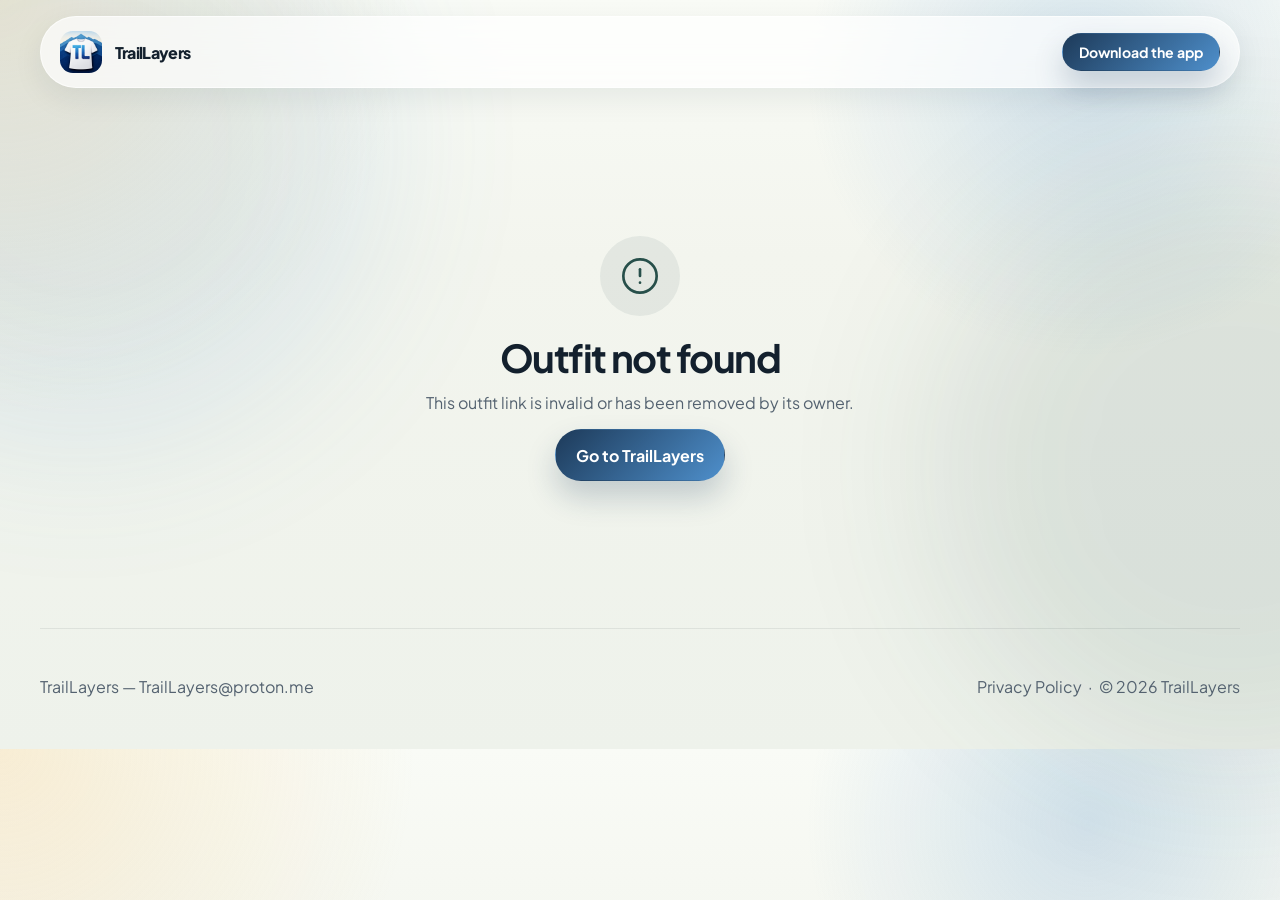
==== outfits/index.html @ f10e6a3c "fix: hide loading and not found outfit sections" ====
<!DOCTYPE html>
<html lang="en">
<head>
  <meta charset="UTF-8">
  <meta name="viewport" content="width=device-width, initial-scale=1.0">
  <title>Shared Outfit — TrailLayers</title>
  <meta name="description" content="View a shared TrailLayers outfit.">
  <!-- Open Graph — updated dynamically once data loads -->
  <meta property="og:title" content="TrailLayers Outfit">
  <meta property="og:description" content="A shared outfit from TrailLayers.">
  <meta property="og:image" content="../assets/traillayers-icon.png">
  <link rel="icon" type="image/png" href="../assets/traillayers-icon.png">
  <link rel="preconnect" href="https://fonts.googleapis.com">
  <link rel="preconnect" href="https://fonts.gstatic.com" crossorigin>
  <link href="https://fonts.googleapis.com/css2?family=Plus+Jakarta+Sans:wght@400;500;600;700;800&family=Instrument+Serif:ital@0;1&display=swap" rel="stylesheet">
  <link rel="stylesheet" href="../styles.css">
  <link rel="stylesheet" href="./outfit.css">
</head>
<body>
  <div class="page-shell">

    <header class="site-header">
      <a class="brand" href="/" aria-label="TrailLayers home">
        <img src="../assets/traillayers-icon.png" alt="TrailLayers app icon">
        <span>TrailLayers</span>
      </a>
      <a class="button button-primary outfit-header-cta" href="#" id="appstore-cta-header" aria-label="Download TrailLayers on the App Store">
        Download the app
      </a>
    </header>

    <main id="outfit-main" data-state="loading">

      <!-- Loading state — hidden attribute removed by showState("state-loading") on init -->
      <div id="state-loading" class="outfit-state" hidden aria-live="polite" aria-busy="true">
        <div class="spinner" aria-hidden="true"></div>
        <p>Loading outfit&hellip;</p>
      </div>

      <!-- Error / not-found state -->
      <div id="state-error" class="outfit-state" hidden aria-live="assertive">
        <div class="state-icon" aria-hidden="true">
          <svg width="40" height="40" viewBox="0 0 24 24" fill="none" stroke="currentColor" stroke-width="1.6" stroke-linecap="round" stroke-linejoin="round">
            <circle cx="12" cy="12" r="10"/>
            <line x1="12" y1="8" x2="12" y2="12"/>
            <line x1="12" y1="16" x2="12.01" y2="16"/>
          </svg>
        </div>
        <h1 class="state-heading">Outfit not found</h1>
        <p class="state-body">This outfit link is invalid or has been removed by its owner.</p>
        <a class="button button-primary" href="/">Go to TrailLayers</a>
      </div>

      <!-- Outfit content — populated by JS -->
      <div id="state-content" hidden>

        <section class="outfit-hero">
          <div class="outfit-hero-inner">
            <p class="eyebrow" id="outfit-activity"></p>
            <h1 id="outfit-name">Outfit</h1>
            <p id="shared-by" hidden></p>
            <p class="outfit-meta-line" id="outfit-date"></p>
          </div>
          <div class="outfit-image-wrap" id="outfit-image-wrap" aria-hidden="true">
            <!-- outfit image injected here if present -->
          </div>
        </section>

        <section class="outfit-garments-section" aria-labelledby="garments-heading">
          <h2 id="garments-heading" class="garments-heading">What&rsquo;s in this outfit</h2>
          <ul class="garment-list" id="garment-list" role="list">
            <!-- garment cards injected here -->
          </ul>
        </section>

        <section class="outfit-cta-section">
          <div class="outfit-cta-card">
            <div class="outfit-cta-copy">
              <p class="eyebrow">Build yours in TrailLayers</p>
              <h2 class="outfit-cta-heading">Track every layer. Learn what actually works.</h2>
              <p>Catalog your outdoor gear, build repeatable outfits, and log real-world comfort so every future outing gets smarter.</p>
              <a class="button button-primary" href="#" id="appstore-cta-main">Download TrailLayers</a>
            </div>
            <div class="outfit-cta-art" aria-hidden="true">
              <img src="../assets/traillayers-icon.png" alt="">
            </div>
          </div>
        </section>

      </div>
      <!-- /#state-content -->

    </main>

    <footer class="site-footer outfit-footer">
      <p>TrailLayers &mdash; <a href="mailto:TrailLayers@proton.me">TrailLayers@proton.me</a></p>
      <p>
        <a href="../privacy.html">Privacy Policy</a>
        &nbsp;&middot;&nbsp;
        &copy; <span id="year"></span> TrailLayers
      </p>
    </footer>

  </div>
  <!-- /.page-shell -->

  <script src="./outfit.js" type="module"></script>
</body>
</html>
---- styles.css ----
:root {
  --bg: #f3f5ee;
  --bg-strong: #dce9da;
  --surface: rgba(255, 255, 255, 0.72);
  --surface-strong: rgba(255, 255, 255, 0.9);
  --ink: #13202d;
  --muted: #546270;
  --line: rgba(19, 32, 45, 0.1);
  --forest: #274f4a;
  --pine: #1d3a59;
  --sky: #4e8fcb;
  --snow: #fdfdfc;
  --sun: #f3c97d;
  --shadow: 0 22px 60px rgba(17, 37, 53, 0.14);
  --radius-xl: 32px;
  --radius-lg: 24px;
  --radius-md: 18px;
  --radius-sm: 14px;
  --max-width: 1200px;
}

* {
  box-sizing: border-box;
}

html {
  scroll-behavior: smooth;
}

body {
  margin: 0;
  min-width: 320px;
  color: var(--ink);
  font-family: "Plus Jakarta Sans", "Avenir Next", "Segoe UI", sans-serif;
  background:
    radial-gradient(circle at top left, rgba(243, 201, 125, 0.28), transparent 28%),
    radial-gradient(circle at 85% 10%, rgba(78, 143, 203, 0.22), transparent 22%),
    linear-gradient(180deg, #f9fbf6 0%, var(--bg) 34%, #eef2eb 100%);
}

img {
  display: block;
  max-width: 100%;
}

a {
  color: inherit;
  text-decoration: none;
}

.page-shell {
  position: relative;
  overflow: hidden;
}

.page-shell::before,
.page-shell::after {
  content: "";
  position: fixed;
  inset: auto;
  width: 38rem;
  height: 38rem;
  border-radius: 50%;
  filter: blur(80px);
  opacity: 0.4;
  pointer-events: none;
  z-index: -1;
}

.page-shell::before {
  top: -10rem;
  left: -14rem;
  background: rgba(78, 143, 203, 0.3);
}

.page-shell::after {
  right: -16rem;
  bottom: 8rem;
  background: rgba(39, 79, 74, 0.28);
}

.site-header,
.hero,
.proof-strip,
.section,
.site-footer {
  width: min(calc(100% - 2rem), var(--max-width));
  margin: 0 auto;
}

.site-header {
  position: sticky;
  top: 1rem;
  z-index: 10;
  display: flex;
  align-items: center;
  justify-content: space-between;
  gap: 1rem;
  margin-top: 1rem;
  padding: 0.9rem 1.2rem;
  background: rgba(255, 255, 255, 0.68);
  backdrop-filter: blur(16px);
  border: 1px solid rgba(255, 255, 255, 0.65);
  border-radius: 999px;
  box-shadow: 0 10px 30px rgba(19, 32, 45, 0.08);
}

.brand {
  display: inline-flex;
  align-items: center;
  gap: 0.8rem;
  font-weight: 800;
  letter-spacing: -0.02em;
}

.brand img {
  width: 2.6rem;
  height: 2.6rem;
  border-radius: 0.8rem;
}

.site-nav {
  display: flex;
  align-items: center;
  gap: 1.3rem;
  color: var(--muted);
  font-size: 0.96rem;
}

.site-nav a:hover,
.site-nav a:focus-visible {
  color: var(--ink);
}

.menu-toggle {
  display: none;
  border: 0;
  background: transparent;
  padding: 0.25rem;
}

.menu-toggle span {
  display: block;
  width: 1.4rem;
  height: 2px;
  margin: 0.25rem 0;
  background: var(--ink);
  border-radius: 999px;
}

.hero {
  display: grid;
  grid-template-columns: 1.02fr 0.98fr;
  gap: 2rem;
  align-items: center;
  padding: 4.6rem 0 2.2rem;
}

.eyebrow {
  margin: 0 0 1rem;
  font-size: 0.85rem;
  font-weight: 700;
  text-transform: uppercase;
  letter-spacing: 0.16em;
  color: var(--forest);
}

h1,
h2,
h3,
strong,
.brand span {
  letter-spacing: -0.04em;
}

h1 {
  margin: 0;
  font-size: clamp(3rem, 6vw, 6.1rem);
  line-height: 0.95;
}

h2 {
  margin: 0;
  font-size: clamp(2rem, 4vw, 3.4rem);
  line-height: 1;
}

h3 {
  margin: 0 0 0.45rem;
  font-size: 1.18rem;
}

.hero h1 {
  font-family: "Plus Jakarta Sans", "Avenir Next", sans-serif;
}

.section-heading h2,
.brand-panel h3 {
  font-family: "Instrument Serif", Georgia, serif;
  font-weight: 400;
  letter-spacing: -0.02em;
}

.hero-text,
.section-heading p,
.text-panel p,
.brand-panel p,
.showcase-card p,
.use-case-card p,
.proof-strip span,
.site-footer p {
  color: var(--muted);
  line-height: 1.65;
}

.hero-text {
  max-width: 38rem;
  margin: 1.35rem 0 0;
  font-size: 1.08rem;
}

.hero-actions,
.cta-row {
  display: flex;
  flex-wrap: wrap;
  gap: 0.85rem;
  margin-top: 2rem;
}

.button {
  display: inline-flex;
  align-items: center;
  justify-content: center;
  min-height: 3.25rem;
  padding: 0 1.25rem;
  border-radius: 999px;
  border: 1px solid transparent;
  font-weight: 700;
  transition: transform 180ms ease, box-shadow 180ms ease, background 180ms ease;
}

.button:hover,
.button:focus-visible {
  transform: translateY(-1px);
}

.button-primary {
  background: linear-gradient(135deg, var(--pine), var(--sky));
  color: white;
  box-shadow: 0 16px 30px rgba(29, 58, 89, 0.22);
}

.button-secondary {
  background: rgba(255, 255, 255, 0.64);
  border-color: var(--line);
}

.hero-meta {
  display: flex;
  flex-wrap: wrap;
  gap: 0.8rem;
  padding: 0;
  margin: 2rem 0 0;
  list-style: none;
}

.hero-meta li {
  padding: 0.75rem 0.95rem;
  background: rgba(255, 255, 255, 0.64);
  border: 1px solid rgba(19, 32, 45, 0.08);
  border-radius: 999px;
  font-size: 0.92rem;
}

.hero-visual {
  position: relative;
  min-height: 45rem;
  padding: 1.2rem 0 1rem;
}

.glow {
  position: absolute;
  border-radius: 50%;
  filter: blur(12px);
}

.glow-one {
  top: 2rem;
  right: 5rem;
  width: 13rem;
  height: 13rem;
  background: rgba(243, 201, 125, 0.42);
}

.glow-two {
  bottom: 6rem;
  left: 1rem;
  width: 16rem;
  height: 16rem;
  background: rgba(78, 143, 203, 0.22);
}

.phone-mockup,
.showcase-card,
.text-panel,
.brand-panel,
.use-case-card,
.proof-strip article,
.final-cta {
  background: var(--surface);
  backdrop-filter: blur(18px);
  border: 1px solid rgba(255, 255, 255, 0.75);
  box-shadow: var(--shadow);
}

.use-case-tag,
.brand-kicker,
.insight-label {
  display: inline-flex;
  padding: 0.45rem 0.75rem;
  border-radius: 999px;
  background: rgba(39, 79, 74, 0.1);
  color: var(--forest);
  font-size: 0.78rem;
  font-weight: 700;
  text-transform: uppercase;
  letter-spacing: 0.12em;
}

.phone-stack {
  position: absolute;
  inset: 0 0 0 0;
}

.phone-mockup {
  position: absolute;
  width: 18rem;
  min-height: 35rem;
  padding: 0.9rem;
  border-radius: 2.4rem;
  background: linear-gradient(180deg, rgba(12, 28, 42, 0.96), rgba(19, 32, 45, 0.92));
  color: white;
}

.phone-mockup::before {
  content: "";
  position: absolute;
  top: 0.75rem;
  left: 50%;
  transform: translateX(-50%);
  width: 7rem;
  height: 1.4rem;
  background: rgba(255, 255, 255, 0.08);
  border-radius: 999px;
}

.phone-wardrobe {
  left: 1rem;
  top: 5.6rem;
  transform: rotate(-8deg);
}

.phone-outfits {
  left: 13rem;
  top: 1rem;
  z-index: 2;
}

.phone-logs {
  right: 0.5rem;
  top: 7rem;
  transform: rotate(8deg);
}

.phone-topbar {
  display: flex;
  justify-content: space-between;
  align-items: center;
  padding: 1.5rem 0.5rem 1rem;
  font-size: 0.82rem;
  color: rgba(255, 255, 255, 0.7);
}

.screen-content {
  min-height: 31rem;
  padding: 1rem;
  border-radius: 1.7rem;
  background:
    radial-gradient(circle at top, rgba(78, 143, 203, 0.16), transparent 28%),
    linear-gradient(180deg, #f7fafc 0%, #eef3f7 100%);
  color: var(--ink);
}

.search-bar,
.weather-strip,
.insight-panel,
.outfit-card,
.log-summary,
.garment-row {
  border-radius: 1.15rem;
}

.search-bar {
  padding: 0.85rem 1rem;
  margin-bottom: 1rem;
  background: white;
  color: #8192a3;
  border: 1px solid rgba(19, 32, 45, 0.07);
}

.screen-list {
  display: grid;
  gap: 0.8rem;
}

.garment-row,
.log-summary {
  display: grid;
  grid-template-columns: 3.4rem 1fr;
  gap: 0.8rem;
  align-items: center;
  padding: 0.75rem;
  background: rgba(255, 255, 255, 0.84);
  border: 1px solid rgba(19, 32, 45, 0.07);
}

.garment-row p,
.outfit-card p,
.log-summary p,
.insight-panel p {
  margin: 0;
  font-size: 0.86rem;
  color: #60707f;
  line-height: 1.45;
}

.garment-thumb {
  width: 3.4rem;
  height: 3.4rem;
  border-radius: 1rem;
  background: linear-gradient(135deg, #cad9e8, #f2f5f8);
  position: relative;
  overflow: hidden;
}

.garment-thumb::before {
  content: "";
  position: absolute;
  inset: 0.45rem;
  border-radius: 0.85rem;
}

.thumb-shell::before {
  background: linear-gradient(135deg, #4e8fcb, #204f85);
}

.thumb-jacket::before {
  background: linear-gradient(135deg, #285144, #1a2f42);
}

.thumb-shoe::before {
  background: linear-gradient(135deg, #d7dee5, #8ca2b7);
}

.outfit-card {
  display: grid;
  grid-template-columns: 4.5rem 1fr;
  gap: 0.85rem;
  align-items: center;
  padding: 0.85rem;
  margin-bottom: 0.9rem;
  background: rgba(255, 255, 255, 0.86);
  border: 1px solid rgba(19, 32, 45, 0.07);
}

.outfit-card.active {
  box-shadow: 0 16px 30px rgba(32, 79, 133, 0.15);
}

.outfit-grid {
  display: grid;
  grid-template-columns: repeat(2, 1fr);
  gap: 0.28rem;
}

.outfit-grid span {
  aspect-ratio: 1;
  border-radius: 0.75rem;
  background: linear-gradient(135deg, #27507e, #5e9ad3);
}

.outfit-grid span:nth-child(2),
.outfit-grid span:nth-child(3) {
  background: linear-gradient(135deg, #284b42, #4d6f67);
}

.outfit-grid.warm span {
  background: linear-gradient(135deg, #f0bb62, #dd8850);
}

.outfit-grid.warm span:nth-child(2),
.outfit-grid.warm span:nth-child(4) {
  background: linear-gradient(135deg, #496580, #88a8bf);
}

.log-icon {
  display: inline-flex;
  align-items: center;
  justify-content: center;
  width: 3.4rem;
  height: 3.4rem;
  border-radius: 1rem;
  background: linear-gradient(135deg, #204f85, #5b98d1);
  color: white;
  font-size: 0.82rem;
  font-weight: 700;
}

.insight-panel {
  margin-top: 1rem;
  padding: 1rem;
  background: linear-gradient(135deg, #244452, #1b3147);
  color: white;
}

.insight-panel .insight-label {
  background: rgba(255, 255, 255, 0.1);
  color: rgba(255, 255, 255, 0.82);
}

.insight-panel h3 {
  margin-top: 0.9rem;
  font-size: 1.2rem;
}

.weather-strip {
  display: grid;
  grid-template-columns: repeat(2, auto);
  gap: 0.3rem 0.9rem;
  margin-top: 1rem;
  padding: 0.95rem 1rem;
  background: rgba(255, 255, 255, 0.86);
  border: 1px solid rgba(19, 32, 45, 0.07);
  font-size: 0.82rem;
}

.weather-strip strong {
  font-size: 0.95rem;
}

.proof-strip {
  display: grid;
  grid-template-columns: repeat(3, 1fr);
  gap: 1rem;
  margin-bottom: 1rem;
}

.proof-strip article {
  padding: 1.3rem;
  border-radius: var(--radius-lg);
}

.proof-strip strong {
  display: block;
  margin-bottom: 0.45rem;
  font-size: 1rem;
}

.section {
  padding: 4.5rem 0 1rem;
}

.section-heading {
  max-width: 46rem;
}

.section-heading p {
  margin: 1rem 0 0;
}

.showcase-grid,
.use-case-grid,
.about-layout {
  display: grid;
  gap: 1.2rem;
  margin-top: 2.1rem;
}

.showcase-grid,
.use-case-grid {
  grid-template-columns: repeat(3, 1fr);
}

.showcase-card,
.use-case-card,
.text-panel,
.brand-panel {
  border-radius: var(--radius-xl);
  padding: 1.4rem;
}

.showcase-art {
  height: 14rem;
  margin-bottom: 1.2rem;
  border-radius: calc(var(--radius-xl) - 0.45rem);
  border: 1px solid rgba(255, 255, 255, 0.65);
}

.wardrobe-art {
  background:
    linear-gradient(180deg, transparent 55%, rgba(255, 255, 255, 0.28) 56%),
    linear-gradient(135deg, #4f8fcb, #214f84);
  position: relative;
}

.wardrobe-art::before,
.wardrobe-art::after,
.outfit-art::before,
.outfit-art::after,
.insight-art::before,
.insight-art::after {
  content: "";
  position: absolute;
}

.wardrobe-art::before {
  inset: 1.3rem 56% 3.5rem 1.3rem;
  background: rgba(255, 255, 255, 0.88);
  border-radius: 1.4rem;
}

.wardrobe-art::after {
  inset: 4.8rem 1.3rem 1.3rem 52%;
  background: rgba(20, 47, 71, 0.88);
  border-radius: 1.4rem;
}

.outfit-art {
  position: relative;
  background: linear-gradient(135deg, #eef4f9, #d3e0eb);
}

.outfit-art::before {
  inset: 1.3rem;
  border-radius: 1.6rem;
  background:
    linear-gradient(135deg, #234d7f, #5a99d0) top left / calc(50% - 0.35rem) calc(50% - 0.35rem) no-repeat,
    linear-gradient(135deg, #264f47, #496860) top right / calc(50% - 0.35rem) calc(50% - 0.35rem) no-repeat,
    linear-gradient(135deg, #efb55b, #d6794e) bottom left / calc(50% - 0.35rem) calc(50% - 0.35rem) no-repeat,
    linear-gradient(135deg, #95adc3, #5f7890) bottom right / calc(50% - 0.35rem) calc(50% - 0.35rem) no-repeat;
}

.insight-art {
  position: relative;
  background: linear-gradient(180deg, #19324b, #284858 65%, #f0f5f8 65%);
}

.insight-art::before {
  left: 1.3rem;
  right: 1.3rem;
  top: 1.3rem;
  height: 4.6rem;
  border-radius: 1.3rem;
  background: linear-gradient(135deg, #315a6c, #213949);
}

.insight-art::after {
  left: 1.3rem;
  right: 1.3rem;
  bottom: 1.3rem;
  height: 4rem;
  border-radius: 1.2rem;
  background:
    linear-gradient(90deg, #4e8fcb 0 36%, transparent 36% 40%, #f0c067 40% 73%, transparent 73% 77%, #274f4a 77% 100%);
}

.about-layout {
  grid-template-columns: 1.05fr 0.95fr;
}

.brand-panel {
  display: grid;
  grid-template-columns: 8rem 1fr;
  align-items: center;
  gap: 1.25rem;
  background:
    linear-gradient(135deg, rgba(243, 201, 125, 0.17), rgba(78, 143, 203, 0.1)),
    rgba(255, 255, 255, 0.78);
}

.brand-panel img {
  border-radius: 2rem;
  box-shadow: 0 16px 30px rgba(29, 58, 89, 0.12);
}

.use-case-card {
  min-height: 15rem;
  background:
    linear-gradient(180deg, rgba(255, 255, 255, 0.8), rgba(231, 239, 233, 0.76)),
    var(--surface);
}

.final-cta {
  padding: 1.7rem;
  border-radius: var(--radius-xl);
}

.site-footer {
  display: flex;
  justify-content: space-between;
  gap: 1rem;
  padding: 2.8rem 0 3rem;
  color: var(--muted);
  border-top: 1px solid rgba(19, 32, 45, 0.08);
}

.site-footer p {
  margin: 0;
  max-width: 28rem;
}

.footer-small {
  white-space: nowrap;
}

@media (max-width: 1120px) {
  .hero {
    grid-template-columns: 1fr;
  }

  .hero-visual {
    min-height: 50rem;
  }

  .phone-wardrobe {
    left: 0.5rem;
  }

  .phone-outfits {
    left: 50%;
    transform: translateX(-50%);
  }

  .phone-logs {
    right: 0.5rem;
  }

  .showcase-grid,
  .use-case-grid,
  .proof-strip {
    grid-template-columns: repeat(2, 1fr);
  }
}

@media (max-width: 780px) {
  .site-header {
    top: 0.75rem;
    border-radius: 1.6rem;
  }

  .menu-toggle {
    display: inline-block;
  }

  .site-nav {
    position: absolute;
    top: calc(100% + 0.65rem);
    right: 0;
    display: none;
    flex-direction: column;
    align-items: flex-start;
    min-width: 12rem;
    padding: 1rem;
    background: rgba(255, 255, 255, 0.92);
    border: 1px solid rgba(19, 32, 45, 0.08);
    border-radius: 1.2rem;
    box-shadow: var(--shadow);
  }

  .site-nav.is-open {
    display: flex;
  }

  .hero {
    padding-top: 3rem;
  }

  .hero-visual {
    min-height: auto;
    padding-top: 8rem;
  }

  .feature-poster,
  .phone-stack,
  .phone-mockup {
    position: relative;
  }

  .feature-poster {
    width: 100%;
    margin-bottom: 1rem;
  }

  .phone-stack {
    inset: auto;
    display: grid;
    gap: 1rem;
  }

  .phone-mockup,
  .phone-wardrobe,
  .phone-outfits,
  .phone-logs {
    width: 100%;
    top: auto;
    left: auto;
    right: auto;
    transform: none;
  }

  .proof-strip,
  .showcase-grid,
  .use-case-grid,
  .about-layout {
    grid-template-columns: 1fr;
  }

  .brand-panel {
    grid-template-columns: 1fr;
  }

  .site-footer {
    flex-direction: column;
    padding-top: 2rem;
  }
}

@media (max-width: 520px) {
  .site-header,
  .hero,
  .proof-strip,
  .section,
  .site-footer {
    width: min(calc(100% - 1rem), var(--max-width));
  }

  h1 {
    font-size: 2.8rem;
  }

  .hero-meta li,
  .button {
    width: 100%;
  }

  .screen-content {
    padding: 0.8rem;
  }
}
---- outfits/outfit.css ----
/* =========================================================
   Shared Outfit page — scoped styles
   Depends on the site-wide styles.css for tokens + base
   ========================================================= */

/* ----------------------------------------------------------
   Layout shell overrides for this page
   ---------------------------------------------------------- */

/* The site-footer selector in styles.css targets width via
   a rule that groups .site-header, .hero, .proof-strip etc.
   We replicate the constraint here for .outfit-footer. */
.outfit-footer {
  width: min(calc(100% - 2rem), var(--max-width));
  margin: 0 auto;
}

/* Constrain the outfit-header CTA button size in the header */
.outfit-header-cta {
  min-height: 2.4rem;
  padding: 0 1rem;
  font-size: 0.88rem;
  white-space: nowrap;
}

/* ----------------------------------------------------------
   State containers (loading / error)
   ---------------------------------------------------------- */

[hidden] {
  display: none !important;
}

.outfit-state {
  display: flex;
  flex-direction: column;
  align-items: center;
  justify-content: center;
  gap: 1rem;
  min-height: 60vh;
  text-align: center;
  padding: 2rem 1rem;
}

#outfit-main[data-state="loading"] #state-error,
#outfit-main[data-state="loading"] #state-content,
#outfit-main[data-state="error"] #state-loading,
#outfit-main[data-state="error"] #state-content,
#outfit-main[data-state="content"] #state-loading,
#outfit-main[data-state="content"] #state-error {
  display: none !important;
}

.outfit-state p {
  color: var(--muted);
  margin: 0;
}

/* Spinner */
.spinner {
  width: 2.4rem;
  height: 2.4rem;
  border: 3px solid var(--line);
  border-top-color: var(--forest);
  border-radius: 50%;
  animation: spin 0.75s linear infinite;
}

@keyframes spin {
  to { transform: rotate(360deg); }
}

/* Error state icon */
.state-icon {
  display: flex;
  align-items: center;
  justify-content: center;
  width: 5rem;
  height: 5rem;
  border-radius: 50%;
  background: rgba(39, 79, 74, 0.08);
  color: var(--forest);
  margin-bottom: 0.5rem;
}

.state-heading {
  margin: 0;
  font-size: clamp(1.6rem, 4vw, 2.4rem);
  letter-spacing: -0.04em;
}

.state-body {
  color: var(--muted);
  max-width: 28rem;
  margin: 0 0 0.75rem;
}

/* ----------------------------------------------------------
   Outfit hero section
   ---------------------------------------------------------- */

.outfit-hero {
  width: min(calc(100% - 2rem), var(--max-width));
  margin: 0 auto;
  padding: 3rem 0 1.5rem;
  display: grid;
  grid-template-columns: 1fr auto;
  gap: 2rem;
  align-items: center;
}

.outfit-hero-inner {
  min-width: 0; /* prevent overflow in grid */
}

.outfit-hero-inner .eyebrow {
  /* eyebrow already styled globally; just make sure spacing works */
  margin-bottom: 0.6rem;
}

.outfit-hero-inner h1 {
  font-size: clamp(2.2rem, 5vw, 4rem);
  line-height: 1;
  margin: 0 0 0.75rem;
}

.outfit-meta-line {
  color: var(--muted);
  font-size: 0.92rem;
  margin: 0;
}

#shared-by {
  color: var(--muted);
  font-size: 0.85rem;
  margin: 0 0 0.4rem;
}

/* Outfit cover image */
.outfit-image-wrap {
  flex-shrink: 0;
  width: clamp(9rem, 18vw, 14rem);
  aspect-ratio: 3 / 4;
  border-radius: var(--radius-xl);
  overflow: hidden;
  background: linear-gradient(135deg, var(--bg-strong), #d5e2d4);
  box-shadow: var(--shadow);
  border: 1px solid rgba(255, 255, 255, 0.7);
}

.outfit-image-wrap img {
  width: 100%;
  height: 100%;
  object-fit: cover;
}

/* Placeholder shown when no outfit image */
.outfit-image-placeholder {
  width: 100%;
  height: 100%;
  display: flex;
  align-items: center;
  justify-content: center;
  background: linear-gradient(135deg, #dce8d9, #c8d9c6);
}

.outfit-image-placeholder svg {
  opacity: 0.35;
  color: var(--forest);
}

/* ----------------------------------------------------------
   Garments section
   ---------------------------------------------------------- */

.outfit-garments-section {
  width: min(calc(100% - 2rem), var(--max-width));
  margin: 0 auto;
  padding: 2.5rem 0 2rem;
}

.garments-heading {
  font-family: "Instrument Serif", Georgia, serif;
  font-weight: 400;
  font-size: clamp(1.5rem, 3vw, 2.2rem);
  letter-spacing: -0.02em;
  margin: 0 0 1.5rem;
}

.garment-list {
  list-style: none;
  padding: 0;
  margin: 0;
  display: grid;
  gap: 0.85rem;
  /* Two-column grid on wider screens; single column on mobile */
  grid-template-columns: repeat(2, 1fr);
}

/* Individual garment card */
.garment-card {
  display: grid;
  grid-template-columns: 5rem 1fr;
  gap: 1rem;
  align-items: flex-start;
  padding: 1rem;
  border-radius: var(--radius-lg);
  background: var(--surface);
  backdrop-filter: blur(18px);
  border: 1px solid rgba(255, 255, 255, 0.75);
  box-shadow: 0 8px 24px rgba(17, 37, 53, 0.08);
}

/* Garment thumbnail */
.garment-card-thumb {
  width: 5rem;
  height: 5rem;
  border-radius: var(--radius-sm);
  overflow: hidden;
  background: linear-gradient(135deg, var(--bg-strong), #d3dfd2);
  flex-shrink: 0;
  border: 1px solid rgba(255, 255, 255, 0.65);
}

.garment-card-thumb img {
  width: 100%;
  height: 100%;
  object-fit: cover;
}

/* Placeholder when garment has no image */
.garment-thumb-placeholder {
  width: 100%;
  height: 100%;
  display: flex;
  align-items: center;
  justify-content: center;
  background: linear-gradient(135deg, #dce9da, #c5d8c2);
}

.garment-thumb-placeholder svg {
  opacity: 0.4;
  color: var(--forest);
}

/* Garment text block */
.garment-card-body {
  min-width: 0;
}

.garment-card-name {
  margin: 0 0 0.2rem;
  font-size: 1rem;
  font-weight: 700;
  letter-spacing: -0.03em;
  line-height: 1.2;
  /* prevent long names from breaking layout */
  overflow-wrap: break-word;
}

.garment-card-brand {
  margin: 0 0 0.55rem;
  font-size: 0.85rem;
  color: var(--muted);
}

.garment-card-meta {
  display: flex;
  flex-wrap: wrap;
  gap: 0.35rem;
  margin: 0 0 0.55rem;
}

/* Category / subcategory / color pill */
.garment-pill {
  display: inline-flex;
  align-items: center;
  gap: 0.3rem;
  padding: 0.3rem 0.6rem;
  border-radius: 999px;
  background: rgba(19, 32, 45, 0.06);
  color: var(--muted);
  font-size: 0.76rem;
  font-weight: 600;
  letter-spacing: 0.01em;
  white-space: nowrap;
}

/* Weather property badges */
.garment-badges {
  display: flex;
  flex-wrap: wrap;
  gap: 0.35rem;
}

.badge {
  display: inline-flex;
  align-items: center;
  gap: 0.3rem;
  padding: 0.3rem 0.65rem;
  border-radius: 999px;
  font-size: 0.74rem;
  font-weight: 700;
  letter-spacing: 0.04em;
  text-transform: uppercase;
}

.badge-waterproof {
  background: rgba(29, 58, 89, 0.1);
  color: var(--pine);
}

.badge-wind {
  background: rgba(39, 79, 74, 0.1);
  color: var(--forest);
}

/* Insulation levels get a warm amber tint */
.badge-insulation {
  background: rgba(243, 201, 125, 0.3);
  color: #7a5620;
}

/* ----------------------------------------------------------
   CTA section at the bottom
   ---------------------------------------------------------- */

.outfit-cta-section {
  width: min(calc(100% - 2rem), var(--max-width));
  margin: 0.5rem auto 3rem;
}

.outfit-cta-card {
  display: grid;
  grid-template-columns: 1fr 10rem;
  gap: 2rem;
  align-items: center;
  padding: 2rem 2rem 2rem 2.2rem;
  border-radius: var(--radius-xl);
  background:
    linear-gradient(135deg, rgba(39, 79, 74, 0.12), rgba(29, 58, 89, 0.1)),
    var(--surface);
  backdrop-filter: blur(18px);
  border: 1px solid rgba(255, 255, 255, 0.75);
  box-shadow: var(--shadow);
}

.outfit-cta-copy .eyebrow {
  margin-bottom: 0.5rem;
}

.outfit-cta-heading {
  font-family: "Instrument Serif", Georgia, serif;
  font-weight: 400;
  letter-spacing: -0.02em;
  font-size: clamp(1.4rem, 3vw, 2rem);
  margin: 0 0 0.75rem;
  line-height: 1.1;
}

.outfit-cta-copy p {
  color: var(--muted);
  line-height: 1.65;
  margin: 0 0 1.5rem;
  max-width: 38rem;
}

.outfit-cta-art {
  display: flex;
  align-items: center;
  justify-content: center;
}

.outfit-cta-art img {
  width: 8rem;
  height: 8rem;
  border-radius: 2rem;
  box-shadow: 0 16px 30px rgba(29, 58, 89, 0.14);
}

/* ----------------------------------------------------------
   Responsive breakpoints
   ---------------------------------------------------------- */

@media (max-width: 860px) {
  .garment-list {
    grid-template-columns: 1fr;
  }

  .outfit-cta-card {
    grid-template-columns: 1fr;
    text-align: left;
  }

  .outfit-cta-art {
    display: none;
  }
}

@media (max-width: 640px) {
  .outfit-hero {
    /* Stack image below copy on small phones */
    grid-template-columns: 1fr;
    gap: 1.5rem;
  }

  .outfit-image-wrap {
    width: 100%;
    aspect-ratio: 4 / 3;
    max-height: 18rem;
    object-fit: cover;
  }

  .outfit-header-cta {
    display: none; /* hide header CTA on very small screens; bottom CTA remains */
  }

  .outfit-footer {
    width: min(calc(100% - 1rem), var(--max-width));
  }
}

@media (max-width: 520px) {
  .garment-card {
    grid-template-columns: 4rem 1fr;
  }

  .garment-card-thumb {
    width: 4rem;
    height: 4rem;
  }
}
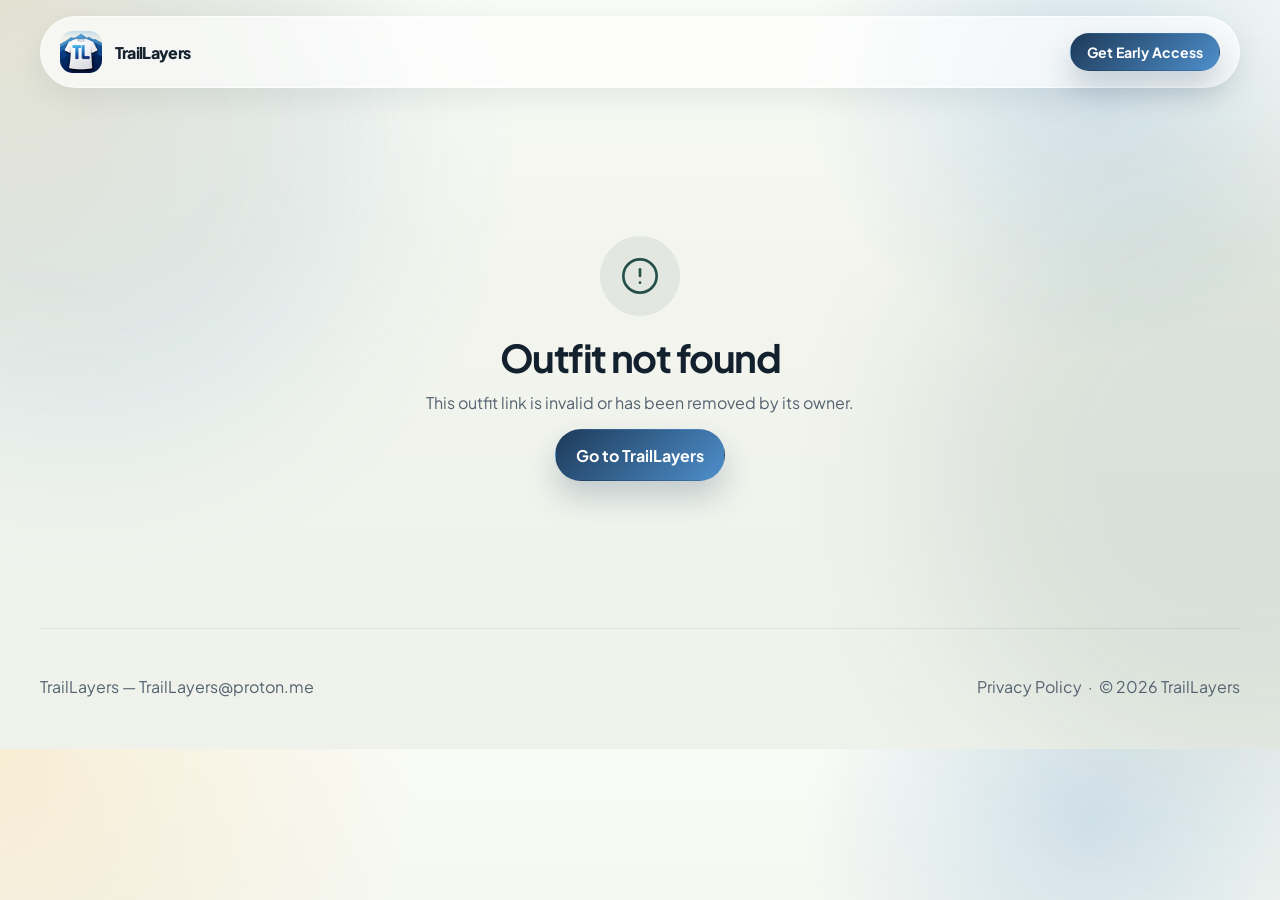
==== commit 43d70af9: "fix: update dead end download app buttons to Tally form waitlist" ====
--- a/outfits/index.html
+++ b/outfits/index.html
@@ -24,8 +24,8 @@
         <img src="../assets/traillayers-icon.png" alt="TrailLayers app icon">
         <span>TrailLayers</span>
       </a>
-      <a class="button button-primary outfit-header-cta" href="#" id="appstore-cta-header" aria-label="Download TrailLayers on the App Store">
-        Download the app
+      <a class="button button-primary outfit-header-cta" href="#" id="appstore-cta-header" aria-label="Get early access to TrailLayers">
+        Get Early Access
       </a>
     </header>
 
@@ -79,7 +79,7 @@
               <p class="eyebrow">Build yours in TrailLayers</p>
               <h2 class="outfit-cta-heading">Track every layer. Learn what actually works.</h2>
               <p>Catalog your outdoor gear, build repeatable outfits, and log real-world comfort so every future outing gets smarter.</p>
-              <a class="button button-primary" href="#" id="appstore-cta-main">Download TrailLayers</a>
+              <a class="button button-primary" href="#" id="appstore-cta-main">Get Early Access</a>
             </div>
             <div class="outfit-cta-art" aria-hidden="true">
               <img src="../assets/traillayers-icon.png" alt="">
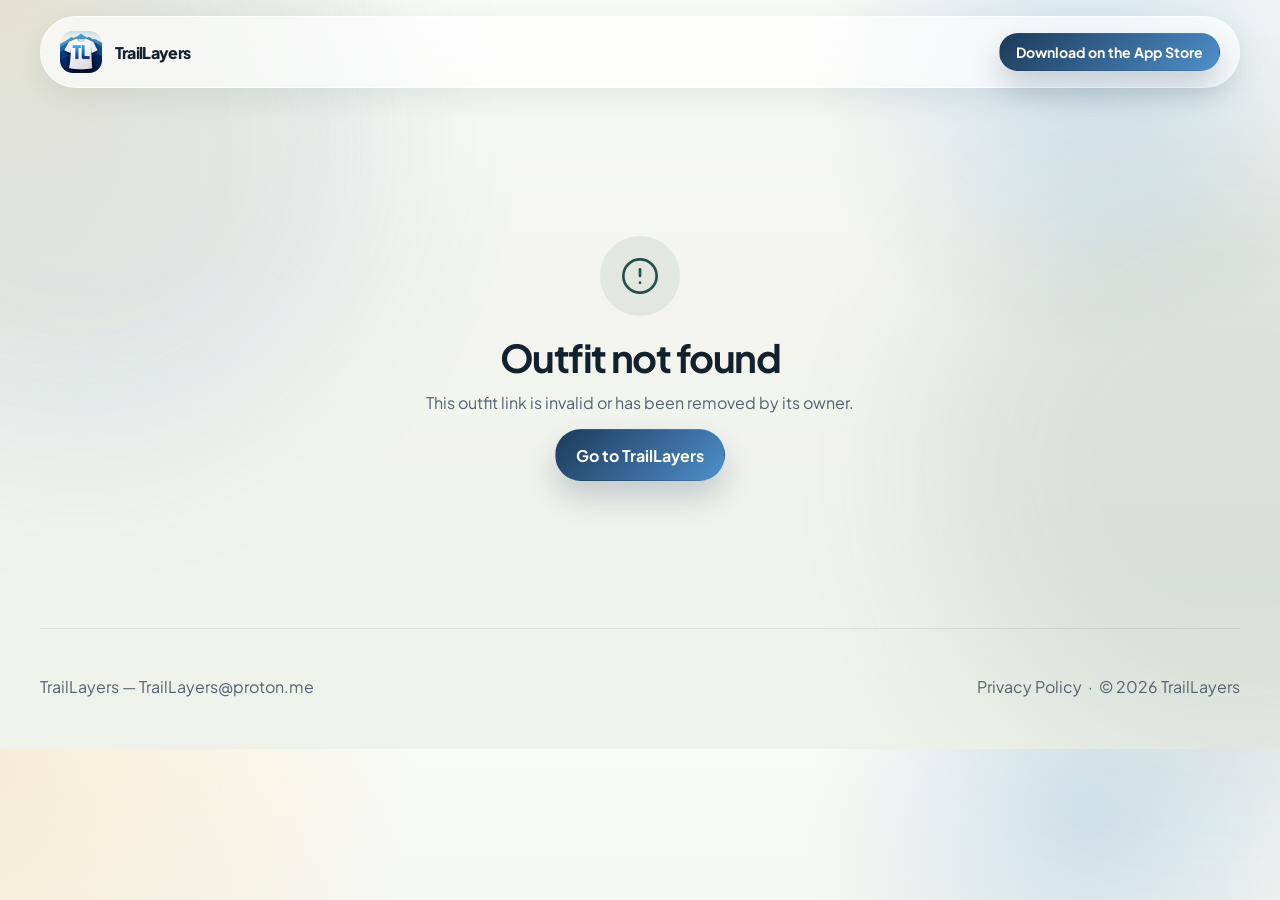
==== commit 8927d41b: "feat: update beta signup buttons to App Store link" ====
--- a/outfits/index.html
+++ b/outfits/index.html
@@ -24,8 +24,8 @@
         <img src="../assets/traillayers-icon.png" alt="TrailLayers app icon">
         <span>TrailLayers</span>
       </a>
-      <a class="button button-primary outfit-header-cta" href="#" id="appstore-cta-header" aria-label="Get early access to TrailLayers">
-        Get Early Access
+      <a class="button button-primary outfit-header-cta" href="https://apps.apple.com/us/app/traillayers/id6760794709" id="appstore-cta-header" aria-label="Download TrailLayers on the App Store" target="_blank">
+        Download on the App Store
       </a>
     </header>
 
@@ -60,9 +60,27 @@
             <h1 id="outfit-name">Outfit</h1>
             <p id="shared-by" hidden></p>
             <p class="outfit-meta-line" id="outfit-date"></p>
+            <p class="outfit-description" id="outfit-description" hidden></p>
           </div>
-          <div class="outfit-image-wrap" id="outfit-image-wrap" aria-hidden="true">
-            <!-- outfit image injected here if present -->
+        </section>
+
+        <!-- Temperature bar — populated by JS when weather stats are present -->
+        <section class="outfit-weather-section" id="outfit-weather-section" hidden aria-label="Outfit temperature range">
+          <div class="temp-bar-wrap" id="temp-bar-container">
+            <!-- injected by renderWeatherBar() -->
+          </div>
+        </section>
+
+        <section class="outfit-kit-section" aria-label="Tagged outfit photo and selected garment">
+          <div class="outfit-photo-card">
+            <div class="outfit-image-wrap" id="outfit-image-wrap">
+              <!-- outfit image and pins injected here if present -->
+            </div>
+            <p class="photo-helper" id="photo-helper" hidden>Tap a marker to inspect the matching garment.</p>
+          </div>
+
+          <div class="selected-garment-panel" id="selected-garment-panel" aria-live="polite">
+            <!-- selected garment injected here -->
           </div>
         </section>
 
@@ -79,7 +97,7 @@
               <p class="eyebrow">Build yours in TrailLayers</p>
               <h2 class="outfit-cta-heading">Track every layer. Learn what actually works.</h2>
               <p>Catalog your outdoor gear, build repeatable outfits, and log real-world comfort so every future outing gets smarter.</p>
-              <a class="button button-primary" href="#" id="appstore-cta-main">Get Early Access</a>
+              <a class="button button-primary" href="https://apps.apple.com/us/app/traillayers/id6760794709" id="appstore-cta-main" target="_blank">Download on the App Store</a>
             </div>
             <div class="outfit-cta-art" aria-hidden="true">
               <img src="../assets/traillayers-icon.png" alt="">
--- a/styles.css
+++ b/styles.css
@@ -274,7 +274,6 @@
 
 .hero-visual {
   position: relative;
-  min-height: 45rem;
   padding: 1.2rem 0 1rem;
 }
 
@@ -300,7 +299,6 @@
   background: rgba(78, 143, 203, 0.22);
 }
 
-.phone-mockup,
 .showcase-card,
 .text-panel,
 .brand-panel,
@@ -314,8 +312,7 @@
 }
 
 .use-case-tag,
-.brand-kicker,
-.insight-label {
+.brand-kicker {
   display: inline-flex;
   padding: 0.45rem 0.75rem;
   border-radius: 999px;
@@ -327,225 +324,56 @@
   letter-spacing: 0.12em;
 }
 
+/* ── Hero phone frames ─────────────────────────────────────── */
+
 .phone-stack {
+  position: relative;
+  width: 100%;
+  height: 52rem;
+}
+
+.phone-frame {
   position: absolute;
-  inset: 0 0 0 0;
-}
-
-.phone-mockup {
-  position: absolute;
-  width: 18rem;
-  min-height: 35rem;
-  padding: 0.9rem;
-  border-radius: 2.4rem;
-  background: linear-gradient(180deg, rgba(12, 28, 42, 0.96), rgba(19, 32, 45, 0.92));
-  color: white;
-}
-
-.phone-mockup::before {
-  content: "";
-  position: absolute;
-  top: 0.75rem;
-  left: 50%;
-  transform: translateX(-50%);
-  width: 7rem;
-  height: 1.4rem;
-  background: rgba(255, 255, 255, 0.08);
-  border-radius: 999px;
-}
-
-.phone-wardrobe {
-  left: 1rem;
-  top: 5.6rem;
-  transform: rotate(-8deg);
-}
-
-.phone-outfits {
-  left: 13rem;
-  top: 1rem;
+  width: 60%;
+  /* phone aspect ratio ~390×844 */
+  border-radius: 2.8rem;
+  overflow: hidden;
+  /* dark bezel border mimicking iPhone frame */
+  box-shadow:
+    0 0 0 2px rgba(255,255,255,0.18),
+    0 0 0 10px rgba(10, 20, 32, 0.92),
+    0 32px 72px rgba(10, 20, 32, 0.52);
+}
+
+
+.phone-frame img {
+  width: 100%;
+  height: auto;
+  display: block;
+}
+
+/* back phone: garment detail — left, rotated back */
+.phone-back {
+  left: 0%;
+  top: 5rem;
+  transform: rotate(-5deg);
+  z-index: 1;
+}
+
+/* mid phone: outfits — center, slight tilt, elevated */
+.phone-mid {
+  left: 32%;
+  top: 0;
+  transform: rotate(1deg);
   z-index: 2;
 }
 
-.phone-logs {
-  right: 0.5rem;
-  top: 7rem;
-  transform: rotate(8deg);
-}
-
-.phone-topbar {
-  display: flex;
-  justify-content: space-between;
-  align-items: center;
-  padding: 1.5rem 0.5rem 1rem;
-  font-size: 0.82rem;
-  color: rgba(255, 255, 255, 0.7);
-}
-
-.screen-content {
-  min-height: 31rem;
-  padding: 1rem;
-  border-radius: 1.7rem;
-  background:
-    radial-gradient(circle at top, rgba(78, 143, 203, 0.16), transparent 28%),
-    linear-gradient(180deg, #f7fafc 0%, #eef3f7 100%);
-  color: var(--ink);
-}
-
-.search-bar,
-.weather-strip,
-.insight-panel,
-.outfit-card,
-.log-summary,
-.garment-row {
-  border-radius: 1.15rem;
-}
-
-.search-bar {
-  padding: 0.85rem 1rem;
-  margin-bottom: 1rem;
-  background: white;
-  color: #8192a3;
-  border: 1px solid rgba(19, 32, 45, 0.07);
-}
-
-.screen-list {
-  display: grid;
-  gap: 0.8rem;
-}
-
-.garment-row,
-.log-summary {
-  display: grid;
-  grid-template-columns: 3.4rem 1fr;
-  gap: 0.8rem;
-  align-items: center;
-  padding: 0.75rem;
-  background: rgba(255, 255, 255, 0.84);
-  border: 1px solid rgba(19, 32, 45, 0.07);
-}
-
-.garment-row p,
-.outfit-card p,
-.log-summary p,
-.insight-panel p {
-  margin: 0;
-  font-size: 0.86rem;
-  color: #60707f;
-  line-height: 1.45;
-}
-
-.garment-thumb {
-  width: 3.4rem;
-  height: 3.4rem;
-  border-radius: 1rem;
-  background: linear-gradient(135deg, #cad9e8, #f2f5f8);
-  position: relative;
-  overflow: hidden;
-}
-
-.garment-thumb::before {
-  content: "";
-  position: absolute;
-  inset: 0.45rem;
-  border-radius: 0.85rem;
-}
-
-.thumb-shell::before {
-  background: linear-gradient(135deg, #4e8fcb, #204f85);
-}
-
-.thumb-jacket::before {
-  background: linear-gradient(135deg, #285144, #1a2f42);
-}
-
-.thumb-shoe::before {
-  background: linear-gradient(135deg, #d7dee5, #8ca2b7);
-}
-
-.outfit-card {
-  display: grid;
-  grid-template-columns: 4.5rem 1fr;
-  gap: 0.85rem;
-  align-items: center;
-  padding: 0.85rem;
-  margin-bottom: 0.9rem;
-  background: rgba(255, 255, 255, 0.86);
-  border: 1px solid rgba(19, 32, 45, 0.07);
-}
-
-.outfit-card.active {
-  box-shadow: 0 16px 30px rgba(32, 79, 133, 0.15);
-}
-
-.outfit-grid {
-  display: grid;
-  grid-template-columns: repeat(2, 1fr);
-  gap: 0.28rem;
-}
-
-.outfit-grid span {
-  aspect-ratio: 1;
-  border-radius: 0.75rem;
-  background: linear-gradient(135deg, #27507e, #5e9ad3);
-}
-
-.outfit-grid span:nth-child(2),
-.outfit-grid span:nth-child(3) {
-  background: linear-gradient(135deg, #284b42, #4d6f67);
-}
-
-.outfit-grid.warm span {
-  background: linear-gradient(135deg, #f0bb62, #dd8850);
-}
-
-.outfit-grid.warm span:nth-child(2),
-.outfit-grid.warm span:nth-child(4) {
-  background: linear-gradient(135deg, #496580, #88a8bf);
-}
-
-.log-icon {
-  display: inline-flex;
-  align-items: center;
-  justify-content: center;
-  width: 3.4rem;
-  height: 3.4rem;
-  border-radius: 1rem;
-  background: linear-gradient(135deg, #204f85, #5b98d1);
-  color: white;
-  font-size: 0.82rem;
-  font-weight: 700;
-}
-
-.insight-panel {
-  margin-top: 1rem;
-  padding: 1rem;
-  background: linear-gradient(135deg, #244452, #1b3147);
-  color: white;
-}
-
-.insight-panel .insight-label {
-  background: rgba(255, 255, 255, 0.1);
-  color: rgba(255, 255, 255, 0.82);
-}
-
-.insight-panel h3 {
-  margin-top: 0.9rem;
-  font-size: 1.2rem;
-}
-
-.weather-strip {
-  display: grid;
-  grid-template-columns: repeat(2, auto);
-  gap: 0.3rem 0.9rem;
-  margin-top: 1rem;
-  padding: 0.95rem 1rem;
-  background: rgba(255, 255, 255, 0.86);
-  border: 1px solid rgba(19, 32, 45, 0.07);
-  font-size: 0.82rem;
-}
-
-.weather-strip strong {
-  font-size: 0.95rem;
+/* front phone: activity logs — right, rotated forward */
+.phone-front {
+  left: 62%;
+  top: 4rem;
+  transform: rotate(5deg);
+  z-index: 3;
 }
 
 .proof-strip {
@@ -600,78 +428,23 @@
 }
 
 .showcase-art {
-  height: 14rem;
+  /* fixed height preview window — screenshot fills from top, crops naturally */
+  height: 18rem;
   margin-bottom: 1.2rem;
   border-radius: calc(var(--radius-xl) - 0.45rem);
   border: 1px solid rgba(255, 255, 255, 0.65);
-}
-
-.wardrobe-art {
-  background:
-    linear-gradient(180deg, transparent 55%, rgba(255, 255, 255, 0.28) 56%),
-    linear-gradient(135deg, #4f8fcb, #214f84);
-  position: relative;
-}
-
-.wardrobe-art::before,
-.wardrobe-art::after,
-.outfit-art::before,
-.outfit-art::after,
-.insight-art::before,
-.insight-art::after {
-  content: "";
-  position: absolute;
-}
-
-.wardrobe-art::before {
-  inset: 1.3rem 56% 3.5rem 1.3rem;
-  background: rgba(255, 255, 255, 0.88);
-  border-radius: 1.4rem;
-}
-
-.wardrobe-art::after {
-  inset: 4.8rem 1.3rem 1.3rem 52%;
-  background: rgba(20, 47, 71, 0.88);
-  border-radius: 1.4rem;
-}
-
-.outfit-art {
-  position: relative;
-  background: linear-gradient(135deg, #eef4f9, #d3e0eb);
-}
-
-.outfit-art::before {
-  inset: 1.3rem;
-  border-radius: 1.6rem;
-  background:
-    linear-gradient(135deg, #234d7f, #5a99d0) top left / calc(50% - 0.35rem) calc(50% - 0.35rem) no-repeat,
-    linear-gradient(135deg, #264f47, #496860) top right / calc(50% - 0.35rem) calc(50% - 0.35rem) no-repeat,
-    linear-gradient(135deg, #efb55b, #d6794e) bottom left / calc(50% - 0.35rem) calc(50% - 0.35rem) no-repeat,
-    linear-gradient(135deg, #95adc3, #5f7890) bottom right / calc(50% - 0.35rem) calc(50% - 0.35rem) no-repeat;
-}
-
-.insight-art {
-  position: relative;
-  background: linear-gradient(180deg, #19324b, #284858 65%, #f0f5f8 65%);
-}
-
-.insight-art::before {
-  left: 1.3rem;
-  right: 1.3rem;
-  top: 1.3rem;
-  height: 4.6rem;
-  border-radius: 1.3rem;
-  background: linear-gradient(135deg, #315a6c, #213949);
-}
-
-.insight-art::after {
-  left: 1.3rem;
-  right: 1.3rem;
-  bottom: 1.3rem;
-  height: 4rem;
-  border-radius: 1.2rem;
-  background:
-    linear-gradient(90deg, #4e8fcb 0 36%, transparent 36% 40%, #f0c067 40% 73%, transparent 73% 77%, #274f4a 77% 100%);
+  overflow: hidden;
+  /* subtle inner shadow so screenshot edges blend into the card */
+  box-shadow: inset 0 -2rem 2rem -1rem rgba(255,255,255,0.45);
+}
+
+.showcase-art img {
+  width: 100%;
+  height: auto;
+  display: block;
+  /* align to top so the most interesting UI (nav + first content) shows */
+  object-fit: cover;
+  object-position: top center;
 }
 
 .about-layout {
@@ -728,21 +501,39 @@
     grid-template-columns: 1fr;
   }
 
-  .hero-visual {
-    min-height: 50rem;
-  }
-
-  .phone-wardrobe {
-    left: 0.5rem;
-  }
-
-  .phone-outfits {
-    left: 50%;
-    transform: translateX(-50%);
-  }
-
-  .phone-logs {
-    right: 0.5rem;
+  /* switch to flex row so phones don't overflow their container */
+  .phone-stack {
+    position: relative;
+    inset: auto;
+    height: auto;
+    display: flex;
+    justify-content: center;
+    gap: 1rem;
+    padding: 1rem 0.5rem;
+  }
+
+  .phone-frame {
+    position: relative;
+    top: auto;
+    left: auto;
+    width: calc(33% - 0.67rem);
+    transform: none;
+  }
+
+  .phone-back {
+    transform: rotate(-2deg);
+    align-self: flex-start;
+    margin-top: 1.2rem;
+  }
+
+  .phone-mid {
+    transform: none;
+  }
+
+  .phone-front {
+    transform: rotate(2deg);
+    align-self: flex-start;
+    margin-top: 1.2rem;
   }
 
   .showcase-grid,
@@ -785,39 +576,6 @@
     padding-top: 3rem;
   }
 
-  .hero-visual {
-    min-height: auto;
-    padding-top: 8rem;
-  }
-
-  .feature-poster,
-  .phone-stack,
-  .phone-mockup {
-    position: relative;
-  }
-
-  .feature-poster {
-    width: 100%;
-    margin-bottom: 1rem;
-  }
-
-  .phone-stack {
-    inset: auto;
-    display: grid;
-    gap: 1rem;
-  }
-
-  .phone-mockup,
-  .phone-wardrobe,
-  .phone-outfits,
-  .phone-logs {
-    width: 100%;
-    top: auto;
-    left: auto;
-    right: auto;
-    transform: none;
-  }
-
   .proof-strip,
   .showcase-grid,
   .use-case-grid,
@@ -853,7 +611,19 @@
     width: 100%;
   }
 
-  .screen-content {
-    padding: 0.8rem;
-  }
-}
+  /* On very small screens show only the center (outfits) phone */
+  .phone-stack {
+    justify-content: center;
+  }
+
+  .phone-back,
+  .phone-front {
+    display: none;
+  }
+
+  .phone-mid {
+    position: relative;
+    width: min(72%, 18rem);
+    transform: none;
+  }
+}
--- a/outfits/outfit.css
+++ b/outfits/outfit.css
@@ -1,21 +1,12 @@
 /* =========================================================
    Shared Outfit page — scoped styles
-   Depends on the site-wide styles.css for tokens + base
    ========================================================= */
 
-/* ----------------------------------------------------------
-   Layout shell overrides for this page
-   ---------------------------------------------------------- */
-
-/* The site-footer selector in styles.css targets width via
-   a rule that groups .site-header, .hero, .proof-strip etc.
-   We replicate the constraint here for .outfit-footer. */
 .outfit-footer {
   width: min(calc(100% - 2rem), var(--max-width));
   margin: 0 auto;
 }
 
-/* Constrain the outfit-header CTA button size in the header */
 .outfit-header-cta {
   min-height: 2.4rem;
   padding: 0 1rem;
@@ -23,10 +14,6 @@
   white-space: nowrap;
 }
 
-/* ----------------------------------------------------------
-   State containers (loading / error)
-   ---------------------------------------------------------- */
-
 [hidden] {
   display: none !important;
 }
@@ -38,8 +25,8 @@
   justify-content: center;
   gap: 1rem;
   min-height: 60vh;
+  padding: 2rem 1rem;
   text-align: center;
-  padding: 2rem 1rem;
 }
 
 #outfit-main[data-state="loading"] #state-error,
@@ -56,7 +43,6 @@
   margin: 0;
 }
 
-/* Spinner */
 .spinner {
   width: 2.4rem;
   height: 2.4rem;
@@ -70,17 +56,16 @@
   to { transform: rotate(360deg); }
 }
 
-/* Error state icon */
 .state-icon {
   display: flex;
   align-items: center;
   justify-content: center;
   width: 5rem;
   height: 5rem;
+  margin-bottom: 0.5rem;
   border-radius: 50%;
   background: rgba(39, 79, 74, 0.08);
   color: var(--forest);
-  margin-bottom: 0.5rem;
 }
 
 .state-heading {
@@ -90,74 +75,96 @@
 }
 
 .state-body {
-  color: var(--muted);
   max-width: 28rem;
   margin: 0 0 0.75rem;
+  color: var(--muted);
 }
 
 /* ----------------------------------------------------------
-   Outfit hero section
+   Header
    ---------------------------------------------------------- */
 
 .outfit-hero {
   width: min(calc(100% - 2rem), var(--max-width));
   margin: 0 auto;
-  padding: 3rem 0 1.5rem;
+  padding: 4.2rem 0 2.6rem;
+  text-align: center;
+}
+
+.outfit-hero-inner {
+  max-width: 58rem;
+  margin: 0 auto;
+}
+
+.outfit-hero h1 {
+  margin: 0 0 0.85rem;
+  font-size: clamp(2.8rem, 8vw, 6.8rem);
+  line-height: 0.88;
+  letter-spacing: -0.07em;
+}
+
+.outfit-hero .eyebrow {
+  margin-bottom: 0.9rem;
+}
+
+.outfit-meta-line,
+#shared-by {
+  color: var(--muted);
+  font-size: 0.92rem;
+  margin: 0.25rem 0 0;
+}
+
+.shared-by-link {
+  color: var(--forest);
+  text-decoration: none;
+  font-weight: 600;
+  border-bottom: 1px solid transparent;
+  transition: border-color 0.15s ease, opacity 0.15s ease;
+}
+
+.shared-by-link:hover {
+  border-bottom-color: var(--forest);
+  opacity: 0.8;
+}
+
+/* ----------------------------------------------------------
+   Tagged photo + selected garment
+   ---------------------------------------------------------- */
+
+.outfit-kit-section {
+  width: min(calc(100% - 2rem), var(--max-width));
+  margin: 0 auto;
   display: grid;
-  grid-template-columns: 1fr auto;
-  gap: 2rem;
-  align-items: center;
-}
-
-.outfit-hero-inner {
-  min-width: 0; /* prevent overflow in grid */
-}
-
-.outfit-hero-inner .eyebrow {
-  /* eyebrow already styled globally; just make sure spacing works */
-  margin-bottom: 0.6rem;
-}
-
-.outfit-hero-inner h1 {
-  font-size: clamp(2.2rem, 5vw, 4rem);
-  line-height: 1;
-  margin: 0 0 0.75rem;
-}
-
-.outfit-meta-line {
-  color: var(--muted);
-  font-size: 0.92rem;
-  margin: 0;
-}
-
-#shared-by {
-  color: var(--muted);
-  font-size: 0.85rem;
-  margin: 0 0 0.4rem;
-}
-
-/* Outfit cover image */
+  grid-template-columns: minmax(0, 1.1fr) minmax(22rem, 0.9fr);
+  gap: clamp(1.5rem, 5vw, 4.5rem);
+  align-items: start;
+  padding: 0 0 3rem;
+}
+
+.outfit-photo-card {
+  position: sticky;
+  top: 6.5rem;
+  min-width: 0;
+}
+
 .outfit-image-wrap {
-  flex-shrink: 0;
-  width: clamp(9rem, 18vw, 14rem);
-  aspect-ratio: 3 / 4;
-  border-radius: var(--radius-xl);
+  position: relative;
   overflow: hidden;
+  width: 100%;
+  border-radius: 26px;
   background: linear-gradient(135deg, var(--bg-strong), #d5e2d4);
-  box-shadow: var(--shadow);
-  border: 1px solid rgba(255, 255, 255, 0.7);
+  box-shadow: 0 30px 80px rgba(17, 37, 53, 0.16);
+  border: 1px solid rgba(255, 255, 255, 0.8);
 }
 
 .outfit-image-wrap img {
   width: 100%;
-  height: 100%;
-  object-fit: cover;
-}
-
-/* Placeholder shown when no outfit image */
+  height: auto;
+  object-fit: contain;
+}
+
 .outfit-image-placeholder {
-  width: 100%;
-  height: 100%;
+  min-height: 22rem;
   display: flex;
   align-items: center;
   justify-content: center;
@@ -169,22 +176,149 @@
   color: var(--forest);
 }
 
+.photo-helper {
+  margin: 0.85rem 0 0;
+  color: var(--muted);
+  font-size: 0.88rem;
+  text-align: center;
+}
+
+.photo-pin {
+  position: absolute;
+  left: calc(var(--pin-x) * 100%);
+  top: calc(var(--pin-y) * 100%);
+  width: 2.2rem;
+  height: 2.2rem;
+  padding: 0;
+  border: 0;
+  border-radius: 50%;
+  background: transparent;
+  transform: translate(-50%, -50%);
+  cursor: pointer;
+}
+
+.photo-pin::before {
+  content: "";
+  position: absolute;
+  inset: 0.22rem;
+  border-radius: 50%;
+  background: rgba(255, 255, 255, 0.24);
+  border: 1px solid rgba(255, 255, 255, 0.72);
+  box-shadow: 0 0 0 0.42rem rgba(255, 255, 255, 0.14), 0 10px 24px rgba(0, 0, 0, 0.18);
+  backdrop-filter: blur(10px);
+  transition: transform 160ms ease, background 160ms ease, box-shadow 160ms ease;
+}
+
+.photo-pin::after {
+  content: "";
+  position: absolute;
+  left: 50%;
+  top: 50%;
+  width: 0.34rem;
+  height: 0.34rem;
+  border-radius: 50%;
+  background: #fff;
+  transform: translate(-50%, -50%);
+  box-shadow: 0 1px 4px rgba(0, 0, 0, 0.24);
+}
+
+.photo-pin:hover::before,
+.photo-pin:focus-visible::before,
+.photo-pin.is-active::before {
+  transform: scale(1.18);
+  background: rgba(255, 255, 255, 0.34);
+  box-shadow: 0 0 0 0.58rem rgba(255, 255, 255, 0.18), 0 16px 32px rgba(0, 0, 0, 0.22);
+}
+
+.photo-pin:focus-visible {
+  outline: 3px solid rgba(78, 143, 203, 0.8);
+  outline-offset: 4px;
+}
+
+.selected-garment-panel {
+  min-width: 0;
+}
+
+.selected-garment-card {
+  display: grid;
+  gap: 1.15rem;
+}
+
+.selected-garment-media {
+  overflow: hidden;
+  aspect-ratio: 1 / 1;
+  border-radius: 24px;
+  background: rgba(255, 255, 255, 0.66);
+  border: 1px solid rgba(255, 255, 255, 0.78);
+  box-shadow: 0 24px 70px rgba(17, 37, 53, 0.12);
+}
+
+.selected-garment-media img {
+  width: 100%;
+  height: 100%;
+  object-fit: contain;
+  padding: clamp(1rem, 4vw, 2.2rem);
+}
+
+.selected-garment-copy {
+  display: grid;
+  gap: 0.7rem;
+}
+
+.selected-garment-copy h2 {
+  margin: 0;
+  font-family: "Plus Jakarta Sans", "Avenir Next", sans-serif;
+  font-size: clamp(1.35rem, 3vw, 2.1rem);
+  line-height: 1.05;
+  letter-spacing: -0.055em;
+}
+
+.selected-garment-brand,
+.selected-garment-meta,
+.selected-garment-price {
+  margin: 0;
+}
+
+.selected-garment-brand,
+.selected-garment-meta {
+  color: var(--muted);
+  line-height: 1.5;
+}
+
+.selected-garment-price {
+  font-weight: 800;
+  color: var(--ink);
+}
+
+.selected-garment-actions {
+  display: flex;
+  flex-wrap: wrap;
+  gap: 0.65rem;
+  align-items: center;
+  margin-top: 0.2rem;
+}
+
+.selected-garment-actions .button {
+  min-height: 2.55rem;
+  padding: 0 1rem;
+}
+
 /* ----------------------------------------------------------
-   Garments section
+   Garment list
    ---------------------------------------------------------- */
 
 .outfit-garments-section {
   width: min(calc(100% - 2rem), var(--max-width));
   margin: 0 auto;
-  padding: 2.5rem 0 2rem;
+  padding: 1rem 0 2.5rem;
 }
 
 .garments-heading {
   font-family: "Instrument Serif", Georgia, serif;
   font-weight: 400;
-  font-size: clamp(1.5rem, 3vw, 2.2rem);
+  font-size: clamp(1.7rem, 3vw, 2.35rem);
   letter-spacing: -0.02em;
-  margin: 0 0 1.5rem;
+  margin: 0 0 1.25rem;
 }
 
 .garment-list {
@@ -193,136 +327,288 @@
   margin: 0;
   display: grid;
   gap: 0.85rem;
-  /* Two-column grid on wider screens; single column on mobile */
-  grid-template-columns: repeat(2, 1fr);
-}
-
-/* Individual garment card */
+  grid-template-columns: repeat(3, minmax(0, 1fr));
+}
+
 .garment-card {
+  min-width: 0;
+}
+
+.garment-card-button {
+  width: 100%;
   display: grid;
   grid-template-columns: 5rem 1fr;
   gap: 1rem;
   align-items: flex-start;
   padding: 1rem;
-  border-radius: var(--radius-lg);
+  border: 1px solid rgba(255, 255, 255, 0.75);
+  border-radius: 22px;
+  background: var(--surface);
+  backdrop-filter: blur(18px);
+  box-shadow: 0 8px 24px rgba(17, 37, 53, 0.08);
+  color: inherit;
+  font: inherit;
+  text-align: left;
+  cursor: pointer;
+  transition: transform 180ms ease, box-shadow 180ms ease, border-color 180ms ease, background 180ms ease;
+}
+
+.garment-card-button:hover,
+.garment-card-button:focus-visible,
+.garment-card.is-active .garment-card-button {
+  transform: translateY(-2px);
+  border-color: rgba(39, 79, 74, 0.28);
+  background: rgba(255, 255, 255, 0.86);
+  box-shadow: 0 16px 34px rgba(17, 37, 53, 0.12);
+}
+
+.garment-card-button:focus-visible {
+  outline: 3px solid rgba(78, 143, 203, 0.55);
+  outline-offset: 3px;
+}
+
+.garment-card-thumb {
+  width: 5rem;
+  height: 5rem;
+  border-radius: 16px;
+  overflow: hidden;
+  background: linear-gradient(135deg, var(--bg-strong), #d3dfd2);
+  border: 1px solid rgba(255, 255, 255, 0.65);
+}
+
+.garment-card-thumb img {
+  width: 100%;
+  height: 100%;
+  object-fit: contain;
+  padding: 0.35rem;
+}
+
+.garment-thumb-placeholder {
+  width: 100%;
+  height: 100%;
+  display: flex;
+  align-items: center;
+  justify-content: center;
+  background: linear-gradient(135deg, #dce9da, #c5d8c2);
+}
+
+.garment-thumb-placeholder svg {
+  opacity: 0.4;
+  color: var(--forest);
+}
+
+.garment-card-body {
+  min-width: 0;
+}
+
+.garment-card-name {
+  margin: 0 0 0.2rem;
+  font-size: 0.98rem;
+  font-weight: 800;
+  letter-spacing: -0.04em;
+  line-height: 1.16;
+  overflow-wrap: break-word;
+}
+
+.garment-card-brand {
+  margin: 0 0 0.55rem;
+  font-size: 0.84rem;
+  color: var(--muted);
+}
+
+.garment-card-meta,
+.garment-badges {
+  display: flex;
+  flex-wrap: wrap;
+  gap: 0.35rem;
+  margin: 0 0 0.55rem;
+}
+
+.garment-badges {
+  margin-bottom: 0;
+}
+
+.garment-pill,
+.badge {
+  display: inline-flex;
+  align-items: center;
+  gap: 0.3rem;
+  border-radius: 999px;
+  white-space: nowrap;
+}
+
+.garment-pill {
+  padding: 0.3rem 0.6rem;
+  background: rgba(19, 32, 45, 0.06);
+  color: var(--muted);
+  font-size: 0.74rem;
+  font-weight: 650;
+}
+
+.badge {
+  padding: 0.3rem 0.65rem;
+  font-size: 0.7rem;
+  font-weight: 800;
+  letter-spacing: 0.04em;
+  text-transform: uppercase;
+}
+
+.badge-waterproof {
+  background: rgba(29, 58, 89, 0.1);
+  color: var(--pine);
+}
+
+.badge-wind {
+  background: rgba(39, 79, 74, 0.1);
+  color: var(--forest);
+}
+
+.badge-insulation {
+  background: rgba(243, 201, 125, 0.3);
+  color: #7a5620;
+}
+
+/* ----------------------------------------------------------
+   Temperature bar
+   ---------------------------------------------------------- */
+
+.outfit-weather-section {
+  width: min(calc(100% - 2rem), var(--max-width));
+  margin: 0 auto;
+  padding: 0 0 2.8rem;
+}
+
+.temp-bar-wrap {
+  padding: 1.4rem 1.6rem 1.25rem;
+  border-radius: var(--radius-xl);
   background: var(--surface);
   backdrop-filter: blur(18px);
   border: 1px solid rgba(255, 255, 255, 0.75);
-  box-shadow: 0 8px 24px rgba(17, 37, 53, 0.08);
-}
-
-/* Garment thumbnail */
-.garment-card-thumb {
-  width: 5rem;
-  height: 5rem;
-  border-radius: var(--radius-sm);
-  overflow: hidden;
-  background: linear-gradient(135deg, var(--bg-strong), #d3dfd2);
+  box-shadow: var(--shadow);
+}
+
+.temp-bar-eyebrow {
+  margin: 0 0 0.9rem;
+}
+
+/* Scale row: min-label | bar-area | max-label */
+.temp-bar-scale-row {
+  display: flex;
+  align-items: center;
+  gap: 0.5rem;
+}
+
+.temp-bar-scale-label {
   flex-shrink: 0;
-  border: 1px solid rgba(255, 255, 255, 0.65);
-}
-
-.garment-card-thumb img {
-  width: 100%;
+  font-size: 0.72rem;
+  color: var(--muted);
+  opacity: 0.65;
+  white-space: nowrap;
+  /* Fixed width keeps labels from shifting as the bar resizes — mirrors the
+     iOS "flangeWidth: 36" approach */
+  width: 2.5rem;
+}
+
+.temp-bar-scale-label:last-child {
+  text-align: right;
+}
+
+/* Bar area — contains the gradient track, overlay capsule, and tick marks */
+.temp-bar-area {
+  position: relative;
+  flex: 1;
+  height: 0.9rem; /* ~14pt, matching iOS frame height */
+}
+
+/* Full-width gradient track — blue (cold) → green (mid) → orange/red (warm) */
+.temp-bar-track {
+  position: absolute;
+  inset: 0;
+  border-radius: 999px;
+  background: linear-gradient(
+    to right,
+    hsl(216deg 80% 72%),   /* hue 0.60 sat 0.8 bri 0.85 → cool blue */
+    hsl(180deg 70% 56%),   /* hue 0.50 sat 0.7 bri 0.80 → teal */
+    hsl(137deg 70% 45%),   /* hue 0.38 sat 0.7 bri 0.70 → forest green */
+    hsl(65deg 90% 72%),    /* hue 0.18 sat 0.9 bri 0.95 → yellow-green */
+    hsl(29deg 90% 72%),    /* hue 0.08 sat 0.9 bri 0.95 → warm orange */
+    hsl(7deg 90% 62%)      /* hue 0.02 sat 0.9 bri 0.85 → red-orange */
+  );
+}
+
+/* Frosted worn-range overlay capsule — white semi-transparent with white border */
+.temp-bar-overlay {
+  position: absolute;
+  top: 0;
   height: 100%;
-  object-fit: cover;
-}
-
-/* Placeholder when garment has no image */
-.garment-thumb-placeholder {
-  width: 100%;
-  height: 100%;
-  display: flex;
-  align-items: center;
-  justify-content: center;
-  background: linear-gradient(135deg, #dce9da, #c5d8c2);
-}
-
-.garment-thumb-placeholder svg {
-  opacity: 0.4;
-  color: var(--forest);
-}
-
-/* Garment text block */
-.garment-card-body {
-  min-width: 0;
-}
-
-.garment-card-name {
-  margin: 0 0 0.2rem;
-  font-size: 1rem;
-  font-weight: 700;
-  letter-spacing: -0.03em;
-  line-height: 1.2;
-  /* prevent long names from breaking layout */
-  overflow-wrap: break-word;
-}
-
-.garment-card-brand {
-  margin: 0 0 0.55rem;
-  font-size: 0.85rem;
-  color: var(--muted);
-}
-
-.garment-card-meta {
-  display: flex;
-  flex-wrap: wrap;
-  gap: 0.35rem;
-  margin: 0 0 0.55rem;
-}
-
-/* Category / subcategory / color pill */
-.garment-pill {
+  border-radius: 999px;
+  background: rgba(255, 255, 255, 0.28);
+  border: 1.5px solid rgba(255, 255, 255, 0.8);
+  /* min-width ensures a point range is still visible */
+  min-width: 0.6rem;
+  /* translateX(-50%) is set inline to center on the midpoint */
+}
+
+/* White tick marks at worn-range boundaries */
+.temp-bar-tick {
+  position: absolute;
+  top: -3px;
+  width: 2px;
+  height: calc(100% + 6px); /* extend slightly above and below the track */
+  background: rgba(255, 255, 255, 0.95);
+  border-radius: 1px;
+  transform: translateX(-50%);
+}
+
+/* Labels row anchored beneath the bar */
+.temp-bar-labels-row {
+  position: relative;
+  height: 1.4rem;
+  margin-top: 0.25rem;
+  /* account for the flanges on each side, matching .temp-bar-scale-label width
+     plus the gap so label percentages align with bar percentages */
+  margin-left: calc(2.5rem + 0.5rem);
+  margin-right: calc(2.5rem + 0.5rem);
+}
+
+.temp-bar-label {
+  position: absolute;
+  font-size: 0.78rem;
+  color: var(--muted);
+  white-space: nowrap;
+  transform: translateX(-50%);
+  line-height: 1.4rem;
+}
+
+/* Footer: wear count + condition icons */
+.temp-bar-footer {
+  display: flex;
+  align-items: center;
+  gap: 0.5rem;
+  margin-top: 0.85rem;
+}
+
+.temp-bar-wear-count {
+  font-size: 0.82rem;
+  color: var(--muted);
+}
+
+.temp-bar-condition-icon {
   display: inline-flex;
   align-items: center;
-  gap: 0.3rem;
-  padding: 0.3rem 0.6rem;
-  border-radius: 999px;
-  background: rgba(19, 32, 45, 0.06);
-  color: var(--muted);
-  font-size: 0.76rem;
-  font-weight: 600;
-  letter-spacing: 0.01em;
-  white-space: nowrap;
-}
-
-/* Weather property badges */
-.garment-badges {
-  display: flex;
-  flex-wrap: wrap;
-  gap: 0.35rem;
-}
-
-.badge {
-  display: inline-flex;
-  align-items: center;
-  gap: 0.3rem;
-  padding: 0.3rem 0.65rem;
-  border-radius: 999px;
-  font-size: 0.74rem;
-  font-weight: 700;
-  letter-spacing: 0.04em;
-  text-transform: uppercase;
-}
-
-.badge-waterproof {
-  background: rgba(29, 58, 89, 0.1);
+  line-height: 1;
+}
+
+.temp-bar-rain {
   color: var(--pine);
 }
 
-.badge-wind {
-  background: rgba(39, 79, 74, 0.1);
-  color: var(--forest);
-}
-
-/* Insulation levels get a warm amber tint */
-.badge-insulation {
-  background: rgba(243, 201, 125, 0.3);
-  color: #7a5620;
+.temp-bar-wind {
+  color: var(--muted);
 }
 
 /* ----------------------------------------------------------
-   CTA section at the bottom
+   CTA
    ---------------------------------------------------------- */
 
 .outfit-cta-section {
@@ -379,17 +665,40 @@
 }
 
 /* ----------------------------------------------------------
-   Responsive breakpoints
+   Responsive
    ---------------------------------------------------------- */
 
-@media (max-width: 860px) {
+@media (max-width: 980px) {
+  .outfit-kit-section {
+    grid-template-columns: 1fr;
+  }
+
+  .outfit-photo-card {
+    position: static;
+  }
+
+  .selected-garment-card {
+    grid-template-columns: 12rem 1fr;
+    align-items: center;
+  }
+
   .garment-list {
+    grid-template-columns: repeat(2, minmax(0, 1fr));
+  }
+}
+
+@media (max-width: 720px) {
+  .outfit-hero {
+    padding-top: 3rem;
+  }
+
+  .selected-garment-card {
     grid-template-columns: 1fr;
   }
 
+  .garment-list,
   .outfit-cta-card {
     grid-template-columns: 1fr;
-    text-align: left;
   }
 
   .outfit-cta-art {
@@ -398,21 +707,12 @@
 }
 
 @media (max-width: 640px) {
-  .outfit-hero {
-    /* Stack image below copy on small phones */
-    grid-template-columns: 1fr;
-    gap: 1.5rem;
+  .outfit-header-cta {
+    display: none;
   }
 
   .outfit-image-wrap {
-    width: 100%;
-    aspect-ratio: 4 / 3;
-    max-height: 18rem;
-    object-fit: cover;
-  }
-
-  .outfit-header-cta {
-    display: none; /* hide header CTA on very small screens; bottom CTA remains */
+    border-radius: 22px;
   }
 
   .outfit-footer {
@@ -421,7 +721,7 @@
 }
 
 @media (max-width: 520px) {
-  .garment-card {
+  .garment-card-button {
     grid-template-columns: 4rem 1fr;
   }
 
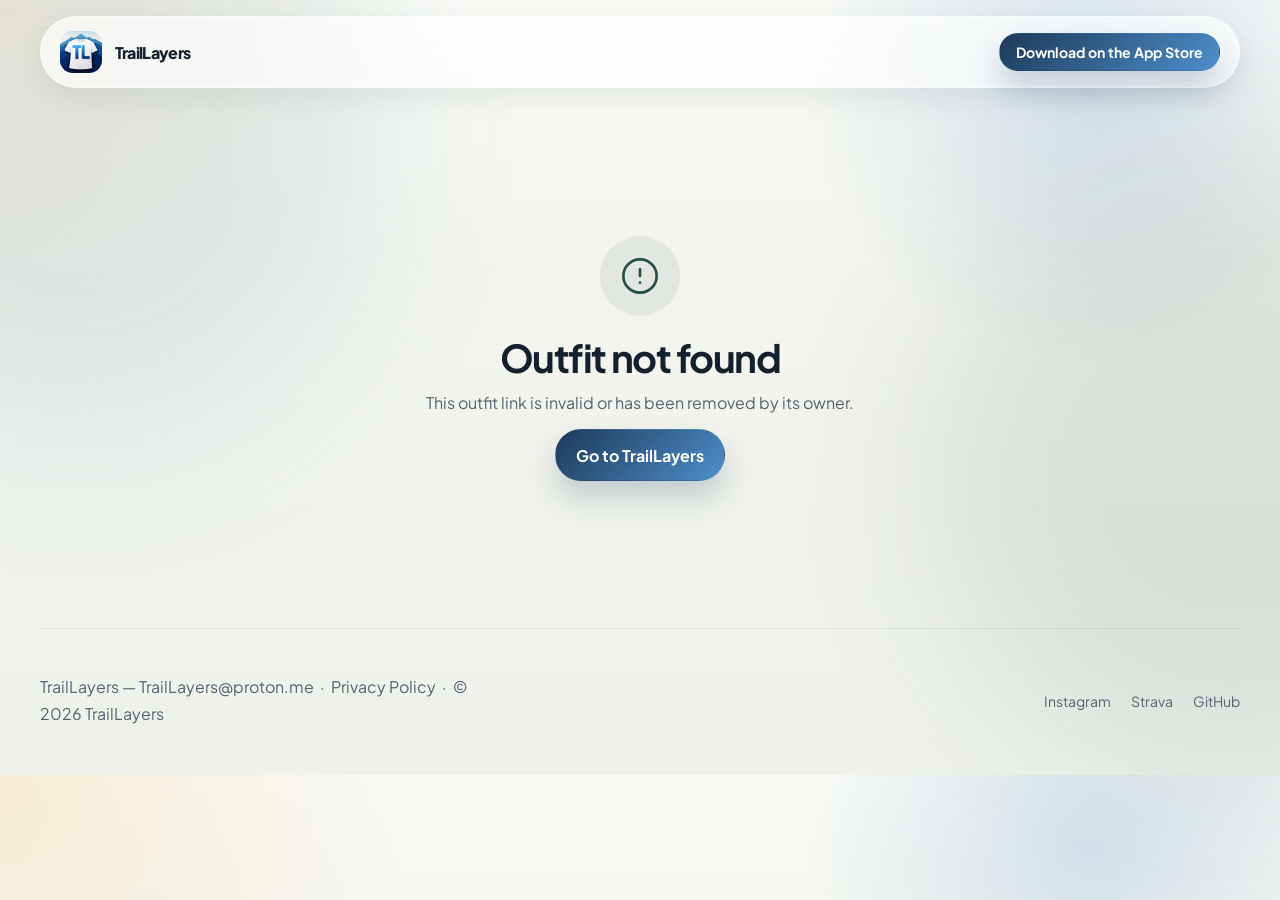
==== commit dec6477f: "feat: add social media links" ====
--- a/outfits/index.html
+++ b/outfits/index.html
@@ -111,12 +111,17 @@
     </main>
 
     <footer class="site-footer outfit-footer">
-      <p>TrailLayers &mdash; <a href="mailto:TrailLayers@proton.me">TrailLayers@proton.me</a></p>
-      <p>
+      <p>TrailLayers &mdash; <a href="mailto:TrailLayers@proton.me">TrailLayers@proton.me</a>
+        &nbsp;&middot;&nbsp;
         <a href="../privacy.html">Privacy Policy</a>
         &nbsp;&middot;&nbsp;
         &copy; <span id="year"></span> TrailLayers
       </p>
+      <div class="footer-social">
+        <a href="https://www.instagram.com/traillayers" target="_blank" aria-label="TrailLayers on Instagram">Instagram</a>
+        <a href="https://www.strava.com/clubs/2086063" target="_blank" aria-label="TrailLayers Strava Club">Strava</a>
+        <a href="https://github.com/TrailLayers/TrailLayers-website" target="_blank" aria-label="TrailLayers on GitHub">GitHub</a>
+      </div>
     </footer>
 
   </div>
--- a/styles.css
+++ b/styles.css
@@ -496,6 +496,25 @@
   white-space: nowrap;
 }
 
+.footer-social {
+  display: flex;
+  align-items: center;
+  gap: 1.25rem;
+  flex-shrink: 0;
+  font-size: 0.875rem;
+}
+
+.footer-social a {
+  color: var(--muted);
+  text-decoration: none;
+  white-space: nowrap;
+  transition: color 0.15s;
+}
+
+.footer-social a:hover {
+  color: var(--ink);
+}
+
 @media (max-width: 1120px) {
   .hero {
     grid-template-columns: 1fr;
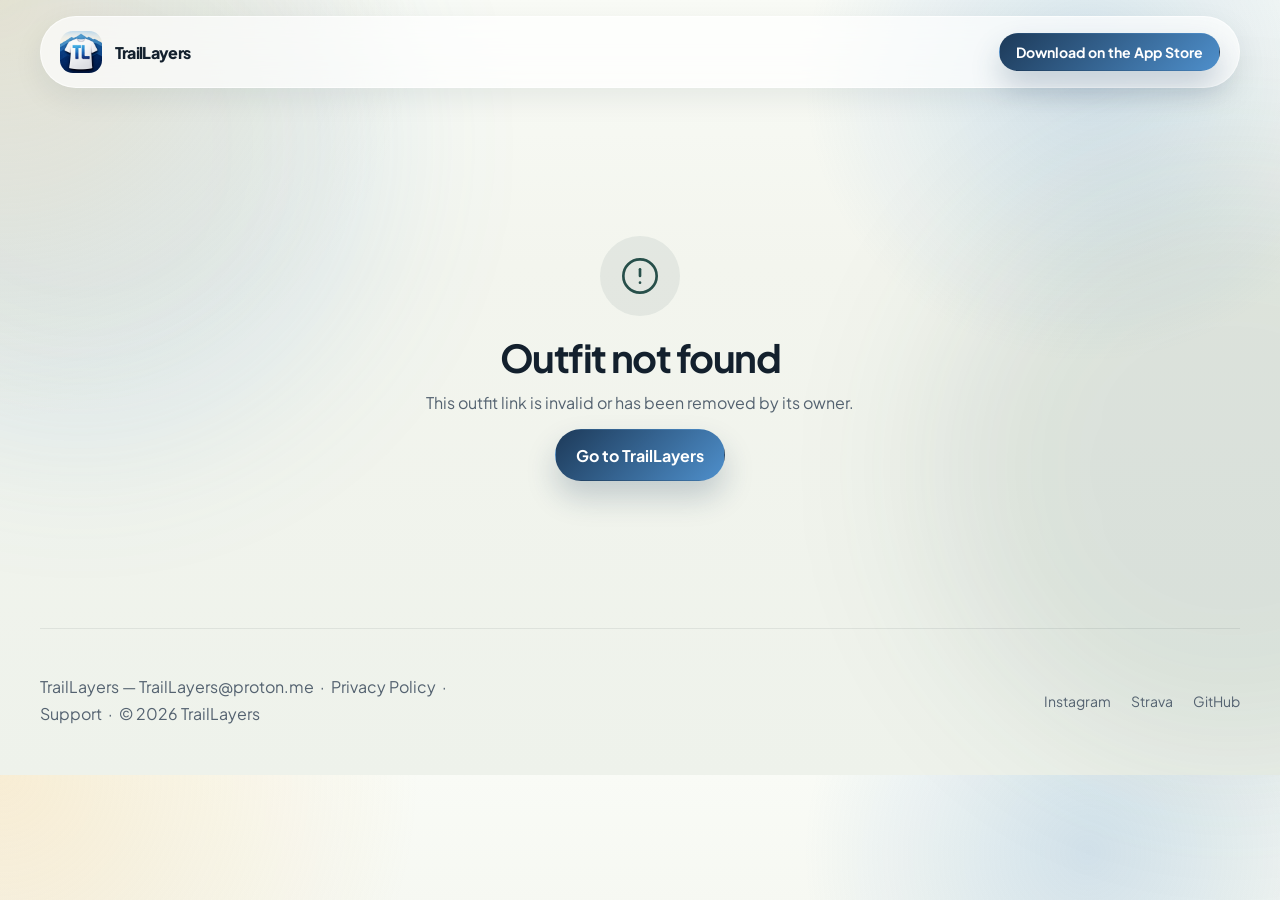
==== commit dec5af8b: "feat(Support): add support page with embeded tally form" ====
--- a/outfits/index.html
+++ b/outfits/index.html
@@ -115,6 +115,8 @@
         &nbsp;&middot;&nbsp;
         <a href="../privacy.html">Privacy Policy</a>
         &nbsp;&middot;&nbsp;
+        <a href="../support/">Support</a>
+        &nbsp;&middot;&nbsp;
         &copy; <span id="year"></span> TrailLayers
       </p>
       <div class="footer-social">
